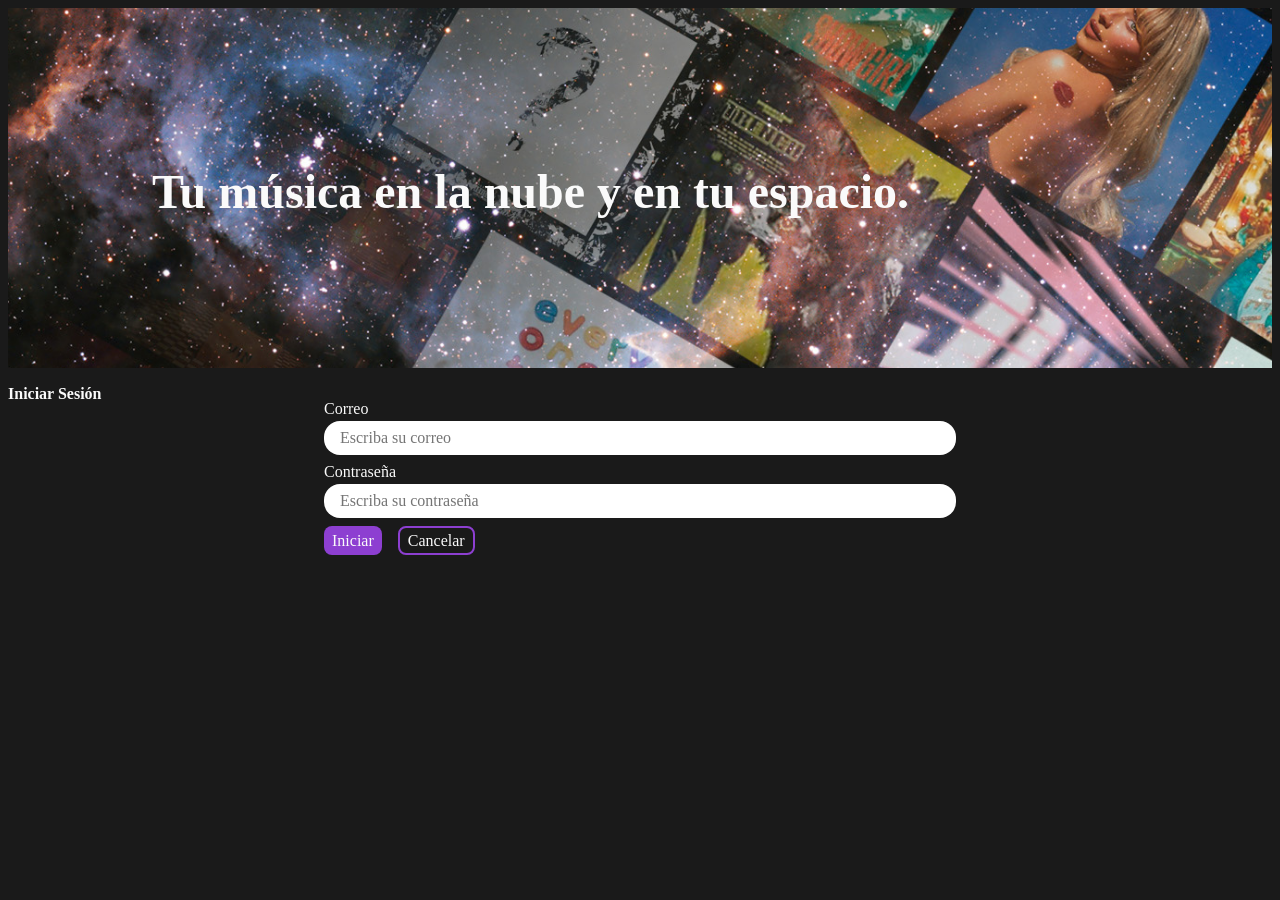
==== iniciar-sesion.html @ 22ff2180 "Initial Commit" ====
<!DOCTYPE html>
<html lang="en">
<head>
    <meta charset="UTF-8">
    <link rel="stylesheet" href="styles/styles.css">
    <title>Nébula-Iniciar-Sesión</title>
</head>
<body>
<header class="principal">
    <img src="imgs/cover.jpg" alt="Cover Nébula, a series of albums on outer space">
    <h1>Tu música en la nube y en tu espacio.</h1>
    <h2>Iniciar Sesión</h2>
</header>
<main>
    <form action="/autenticacion" method="post">
        <div>
            <label for="txt_email">
                Correo
            </label>
            <input type="email" id="txt_email" name="email" required placeholder="Escriba su correo">
        </div>
        <div>
            <label for="txt_password">
                Contraseña
            </label>
            <input type="password" id="txt_password" name="password" required placeholder="Escriba su contraseña">
        </div>


        <div class="options">
            <button type="submit">Iniciar</button>
            <button type="reset">Cancelar</button>
        </div>

    </form>
</main>
</body>
</html>
---- styles/styles.css ----
@import  url("./globals.css");
*{
    font-family: "Libre+Barcode", cursive;
    font-size: 16px;
    COLOR:#FAFAFA;
}

nav{
    display:flex;
    justify-content: space-evenly;
}

nav .logo{
    width: 8rem;
}

nav ul{
    display:flex;
    gap: 2rem;
    align-items:center;
    flex-direction: row-reverse;
    flex-wrap: wrap;
}
nav a{
    text-decoration: none;
    font-size: 1.3rem;
}

nav li{
    list-style: none;
}
header{
    position:relative;
    width:100%;
    height: max(40vh);
}

header img{
    width: 100%;
    height: 100%;
    object-fit: cover;
    z-index: 2;
}
html{
    background-color: #1a1a1a;
}
header h1{
    position: absolute;
    z-index: 1;
    top:calc(50% - 3.5rem);
    font-size: 3rem;
    width: 90%;
    left: 9rem;
}
.news{
    display: grid;
    grid-template-columns: 1fr 1fr;
    grid-auto-rows: 1fr 1fr;
    column-gap: 2rem;
    row-gap: 1rem;
}

body{
    display:grid;
}

form{
    display: grid;
    flex-direction: column;
    width: 50%;
    margin: auto;
    margin-top: 2rem;
    gap: 0.5rem;
}
form div{
    display:flex;
    flex-direction: column;
    gap: 0.2rem;
}
form div input[type='text'], [type="email"], [type="calendar"], [type="password"], select, option, textarea {
    color: #1a1a1a;
    border-radius: 1rem;
    padding: 0.5rem 1rem;
    border-style: none;

}
.genre-container{
    flex-direction: row;
}

.comentarios{
    margin-top: 1em;
}

.terms{
    flex-direction: row;
    gap: 2em;
}

.options{
    flex-direction: row;
    gap: 1rem;
}
.options button{
    background-color: var(--nav-links);
    padding:0.2rem 0.5rem;
    border-style:none;
    border-radius: 0.5rem;
    transition: all 0.5s;
}

.options button:hover{
    cursor: pointer;
    color: var(--bg-color-black);
    background-color: var(--links-color-dark);
}

.options button[type="reset"]{
    border-style:solid;
    border-color: var(--nav-links);
    border-width:2px;
    background-color: transparent;
}

.options button[type="reset"]:hover{
    color: var(--links-color-hover);
}
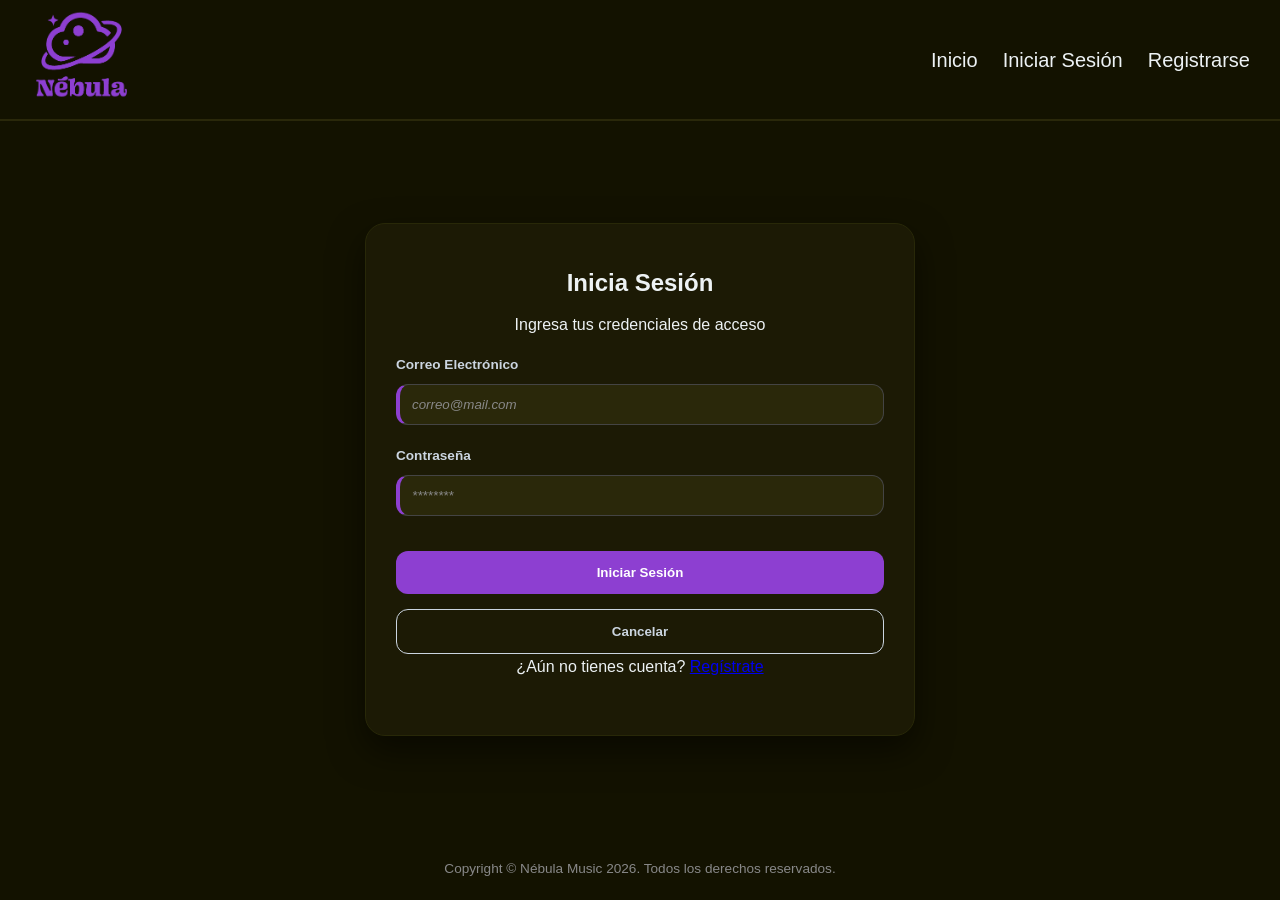
==== commit b0d20854: "Responsivo" ====
--- a/iniciar-sesion.html
+++ b/iniciar-sesion.html
@@ -1,38 +1,60 @@
 <!DOCTYPE html>
-<html lang="en">
+<html lang="es">
 <head>
     <meta charset="UTF-8">
+    <title>Nébula - Iniciar Sesión</title>
     <link rel="stylesheet" href="styles/styles.css">
-    <title>Nébula-Iniciar-Sesión</title>
 </head>
 <body>
-<header class="principal">
-    <img src="imgs/cover.jpg" alt="Cover Nébula, a series of albums on outer space">
-    <h1>Tu música en la nube y en tu espacio.</h1>
-    <h2>Iniciar Sesión</h2>
-</header>
-<main>
-    <form action="/autenticacion" method="post">
-        <div>
-            <label for="txt_email">
-                Correo
-            </label>
-            <input type="email" id="txt_email" name="email" required placeholder="Escriba su correo">
-        </div>
-        <div>
-            <label for="txt_password">
-                Contraseña
-            </label>
-            <input type="password" id="txt_password" name="password" required placeholder="Escriba su contraseña">
-        </div>
 
+<nav>
+    <a class="logo" href="index.html">
+        <img src="imgs/nebula-03.png" alt="Logo Nébula Music">
+    </a>
 
-        <div class="options">
-            <button type="submit">Iniciar</button>
-            <button type="reset">Cancelar</button>
-        </div>
+    <input type="checkbox" id="menu-toggle">
+    <label for="menu-toggle" class="menu-button">
+        <span></span>
+        <span></span>
+        <span></span>
+    </label>
 
-    </form>
+    <ul>
+        <li><a href="index.html">Inicio</a></li>
+        <li><a href="iniciar-sesion.html">Iniciar Sesión</a></li>
+        <li><a href="registro.html">Registrarse</a></li>
+    </ul>
+</nav>
+
+<main class="auth-container">
+    <div class="auth-card">
+        <h2>Inicia Sesión</h2>
+        <p>Ingresa tus credenciales de acceso</p>
+
+        <form action="/autenticacion" method="post">
+            <div class="form-group">
+                <label for="txt_email">Correo Electrónico</label>
+                <input type="email" id="txt_email" name="email" required placeholder="correo@mail.com">
+            </div>
+
+            <div class="form-group">
+                <label for="txt_password">Contraseña</label>
+                <input type="password" id="txt_password" name="password" required placeholder="********">
+            </div>
+
+            <button type="submit" class="btn-primary">Iniciar Sesión</button>
+            <button type="reset" class="btn-secondary">Cancelar</button>
+
+            <p>
+                ¿Aún no tienes cuenta? <a href="registro.html">Regístrate</a>
+            </p>
+        </form>
+    </div>
 </main>
+
+<footer>
+    <p>Copyright © Nébula Music 2026. Todos los derechos reservados.</p>
+</footer>
+
 </body>
 </html>
--- a/styles/styles.css
+++ b/styles/styles.css
@@ -1,127 +1,352 @@
-@import  url("./globals.css");
-*{
-    font-family: "Libre+Barcode", cursive;
-    font-size: 16px;
-    COLOR:#FAFAFA;
-}
-
-nav{
-    display:flex;
-    justify-content: space-evenly;
-}
-
-nav .logo{
-    width: 8rem;
-}
-
-nav ul{
-    display:flex;
-    gap: 2rem;
-    align-items:center;
-    flex-direction: row-reverse;
-    flex-wrap: wrap;
-}
-nav a{
+/*VARIABLES Y CONFIGURACIÓN BASE*/
+:root {
+    --bg-color-dark: #131200;
+    --card-bg-dark: #1c1a05;
+    --text-color-dark: #EDF2F4;
+    --links-color-dark: #EFBDEB;
+    --links-hover-dark: #8091C7;
+    --nav-links: #8d3fd1;
+    --highlight: #EDF67D;
+    --radius: 12px;
+}
+
+* {
+    box-sizing: border-box;
+    margin: 0;
+    padding: 0;
+    font-family: sans-serif;
+}
+
+body {
+    background-color: var(--bg-color-dark);
+    color: var(--text-color-dark);
+    font-family: 'Quicksand', sans-serif;
+    line-height: 1.6;
+    display: grid;
+    grid-template-rows: auto 1fr auto;
+    min-height: 100vh;
+}
+
+/*NAVEGACIÓN*/
+nav {
+    display: flex;
+    justify-content: space-between;
+    align-items: center;
+    background-color: rgba(19, 18, 0, 0.95);
+    padding: 5px 30px;
+    border-bottom: 2px solid #2a280a;
+    position: sticky;
+    top: 0;
+    z-index: 100;
+}
+
+#menu-toggle {
+    display: none;
+}
+
+.menu-button {
+    display: none;
+    flex-direction: column;
+    gap: 5px;
+    width: 30px;
+    cursor: pointer;
+}
+
+.menu-button span {
+    display: block;
+    height: 3px;
+    width: 100%;
+    border-radius: 2px;
+    background-color: var(--text-color-dark);
+    transition: all 0.3s ease;
+}
+
+nav ul {
+    display: flex;
+    align-items: center;
+    list-style: none;
+    gap: 25px;
+}
+
+nav a {
+    color: var(--text-color-dark);
     text-decoration: none;
-    font-size: 1.3rem;
-}
-
-nav li{
-    list-style: none;
-}
-header{
-    position:relative;
-    width:100%;
-    height: max(40vh);
-}
-
-header img{
+    font-size: 20px;
+    transition: color 0.3s ease;
+}
+
+nav a:hover {
+    color: var(--highlight);
+}
+
+.logo img {
+    height: 100px;
+}
+
+/*BANNER PRINCIPAL */
+.principal {
+    position: relative;
+    width: 100%;
+    height: 500px;
+    display: flex;
+    justify-content: center;
+    align-items: center;
+    overflow: hidden;
+}
+
+.principal img {
     width: 100%;
     height: 100%;
     object-fit: cover;
+    filter: brightness(0.5);
+}
+
+.principal h1 {
+    position: absolute;
+    color: var(--text-color-dark);
+    font-size: 2rem;
+    font-weight: 700;
+    text-align: center;
+    padding: 0 20px;
     z-index: 2;
 }
-html{
-    background-color: #1a1a1a;
-}
-header h1{
-    position: absolute;
-    z-index: 1;
-    top:calc(50% - 3.5rem);
-    font-size: 3rem;
-    width: 90%;
-    left: 9rem;
-}
-.news{
+
+.principal h1 span {
+    color: var(--highlight);
+}
+
+/* SECCIÓN Y TARJETAS DE NOVEDADES */
+main {
+    max-width: 1200px;
+    width: 100%;
+    margin: 30px auto;
+    padding: 0 20px;
+}
+
+#news {
     display: grid;
-    grid-template-columns: 1fr 1fr;
-    grid-auto-rows: 1fr 1fr;
-    column-gap: 2rem;
-    row-gap: 1rem;
-}
-
-body{
-    display:grid;
-}
-
-form{
-    display: grid;
+    grid-template-columns: repeat(auto-fit, minmax(280px, 1fr));
+    gap: 30px;
+}
+
+#news article {
+    background-color: var(--card-bg-dark);
+    border-radius: var(--radius);
+    overflow: hidden;
+    border: 1px solid #2a280a;
+    box-shadow: 0 10px 20px rgba(0, 0, 0, 0.3);
+    transition: transform 0.3s ease, box-shadow 0.3s ease;
+    display: flex;
     flex-direction: column;
-    width: 50%;
-    margin: auto;
-    margin-top: 2rem;
-    gap: 0.5rem;
-}
-form div{
-    display:flex;
+}
+
+#news article:hover {
+    transform: translateY(-5px);
+    box-shadow: 0 15px 30px rgba(0, 0, 0, 0.5);
+}
+
+#news article img {
+    width: 100%;
+    height: 200px;
+    object-fit: cover;
+}
+
+#news article .content {
+    padding: 20px;
+    display: flex;
     flex-direction: column;
-    gap: 0.2rem;
-}
-form div input[type='text'], [type="email"], [type="calendar"], [type="password"], select, option, textarea {
-    color: #1a1a1a;
-    border-radius: 1rem;
-    padding: 0.5rem 1rem;
-    border-style: none;
-
-}
-.genre-container{
-    flex-direction: row;
-}
-
-.comentarios{
-    margin-top: 1em;
-}
-
-.terms{
-    flex-direction: row;
-    gap: 2em;
-}
-
-.options{
-    flex-direction: row;
-    gap: 1rem;
-}
-.options button{
+    justify-content: space-between;
+    flex-grow: 1;
+}
+
+#news article h3 {
+    color: var(--highlight);
+    margin-bottom: 10px;
+    font-size: 1.25rem;
+}
+
+#news article p {
+    font-size: 0.9rem;
+    color: #cbd5e0;
+}
+
+/*FORMULARIOS (LOGIN Y REGISTRO) */
+.auth-container {
+    display: flex;
+    justify-content: center;
+    align-items: center;
+    padding: 40px 20px;
+}
+
+.auth-card {
+    background-color: var(--card-bg-dark);
+    width: 100%;
+    max-width: 420px;
+    padding: 40px 30px;
+    border-radius: 20px;
+    border: 1px solid #282808;
+    box-shadow: 0 15px 35px rgba(0, 0, 0, 0.5);
+}
+
+.auth-card h2{
+    text-align: center;
+    margin-bottom: 10px;
+}
+
+.auth-card p{
+    text-align: center;
+    margin-bottom: 1em;
+}
+
+
+.form-group {
+    margin-bottom: 20px;
+}
+
+.form-group label {
+    display: block;
+    font-size: 0.85rem;
+    font-weight: 600;
+    margin-bottom: 8px;
+    color: #cbd5e0;
+}
+
+input[type="text"],
+input[type="email"],
+input[type="password"],
+input[type="date"],
+select,
+textarea {
+    width: 100%;
+    padding: 12px;
+    border-radius: var(--radius);
+    border: 1px solid #444;
+    background-color: #2a280a;
+    color: var(--text-color-dark);
+    font-family: 'Quicksand', sans-serif;
+    transition: border-color 0.3s ease, box-shadow 0.3s ease;
+}
+
+input:focus,
+select:focus,
+textarea:focus {
+    outline: none;
+    border-color: var(--highlight);
+    box-shadow: 0 0 8px rgba(237, 246, 125, 0.3);
+}
+
+input:required,
+select:required {
+    border-left: 4px solid var(--nav-links);
+}
+
+input::placeholder,
+textarea::placeholder {
+    color: #888;
+    font-style: italic;
+}
+
+.radio-group {
+    display: flex;
+    gap: 20px;
+    align-items: center;
+}
+
+
+
+.radio-group input[type="radio"],
+.checkbox-group input[type="checkbox"] {
+    accent-color: var(--highlight);
+    cursor: pointer;
+}
+
+.checkbox-group {
+    display: flex;
+    align-items: center;
+    gap: 10px;
+}
+
+button {
+    width: 100%;
+    padding: 14px;
+    border-radius: var(--radius);
+    border: none;
+    font-weight: bold;
+    cursor: pointer;
+    transition: all 0.3s ease;
+    margin-top: 15px;
+}
+
+.btn-primary {
     background-color: var(--nav-links);
-    padding:0.2rem 0.5rem;
-    border-style:none;
-    border-radius: 0.5rem;
-    transition: all 0.5s;
-}
-
-.options button:hover{
-    cursor: pointer;
-    color: var(--bg-color-black);
-    background-color: var(--links-color-dark);
-}
-
-.options button[type="reset"]{
-    border-style:solid;
-    border-color: var(--nav-links);
-    border-width:2px;
+    color: white;
+}
+
+.btn-primary:hover {
+    background-color: var(--highlight);
+    color: black;
+    box-shadow: 0 0 15px rgba(237, 246, 125, 0.4);
+}
+
+.btn-secondary {
     background-color: transparent;
-}
-
-.options button[type="reset"]:hover{
-    color: var(--links-color-hover);
+    border: 1px solid #cbd5e0;
+    color: #cbd5e0;
+}
+
+.btn-secondary:hover {
+    background-color: #cbd5e0;
+    color: black;
+}
+
+
+footer {
+    text-align: center;
+    padding: 20px;
+    font-size: 0.85rem;
+    color: #888;
+}
+
+/* 7. MEDIA QUERIES */
+
+/* Adaptación Menú Hamburguesa (Móvil) */
+@media (max-width: 768px) {
+    .menu-button {
+        display: flex;
+    }
+
+    nav ul {
+        position: absolute;
+        top: 100%;
+        left: 0;
+        width: 100%;
+        background-color: rgba(19, 18, 0, 0.98);
+        flex-direction: column;
+        padding: 20px 0;
+        gap: 20px;
+        display: none;
+    }
+
+    #menu-toggle:checked ~ ul {
+        display: flex;
+    }
+
+    #menu-toggle:checked ~ .menu-button span:nth-child(1) {
+        transform: rotate(45deg) translate(5px, 6px);
+    }
+
+    #menu-toggle:checked ~ .menu-button span:nth-child(2) {
+        opacity: 0;
+    }
+
+    #menu-toggle:checked ~ .menu-button span:nth-child(3) {
+        transform: rotate(-45deg) translate(5px, -7px);
+    }
+}
+
+/* Adaptación Tarjeta de Formulario (Pantallas medianas y grandes) */
+@media (min-width: 768px) {
+    .auth-card {
+        max-width: 550px;
+    }
 }
